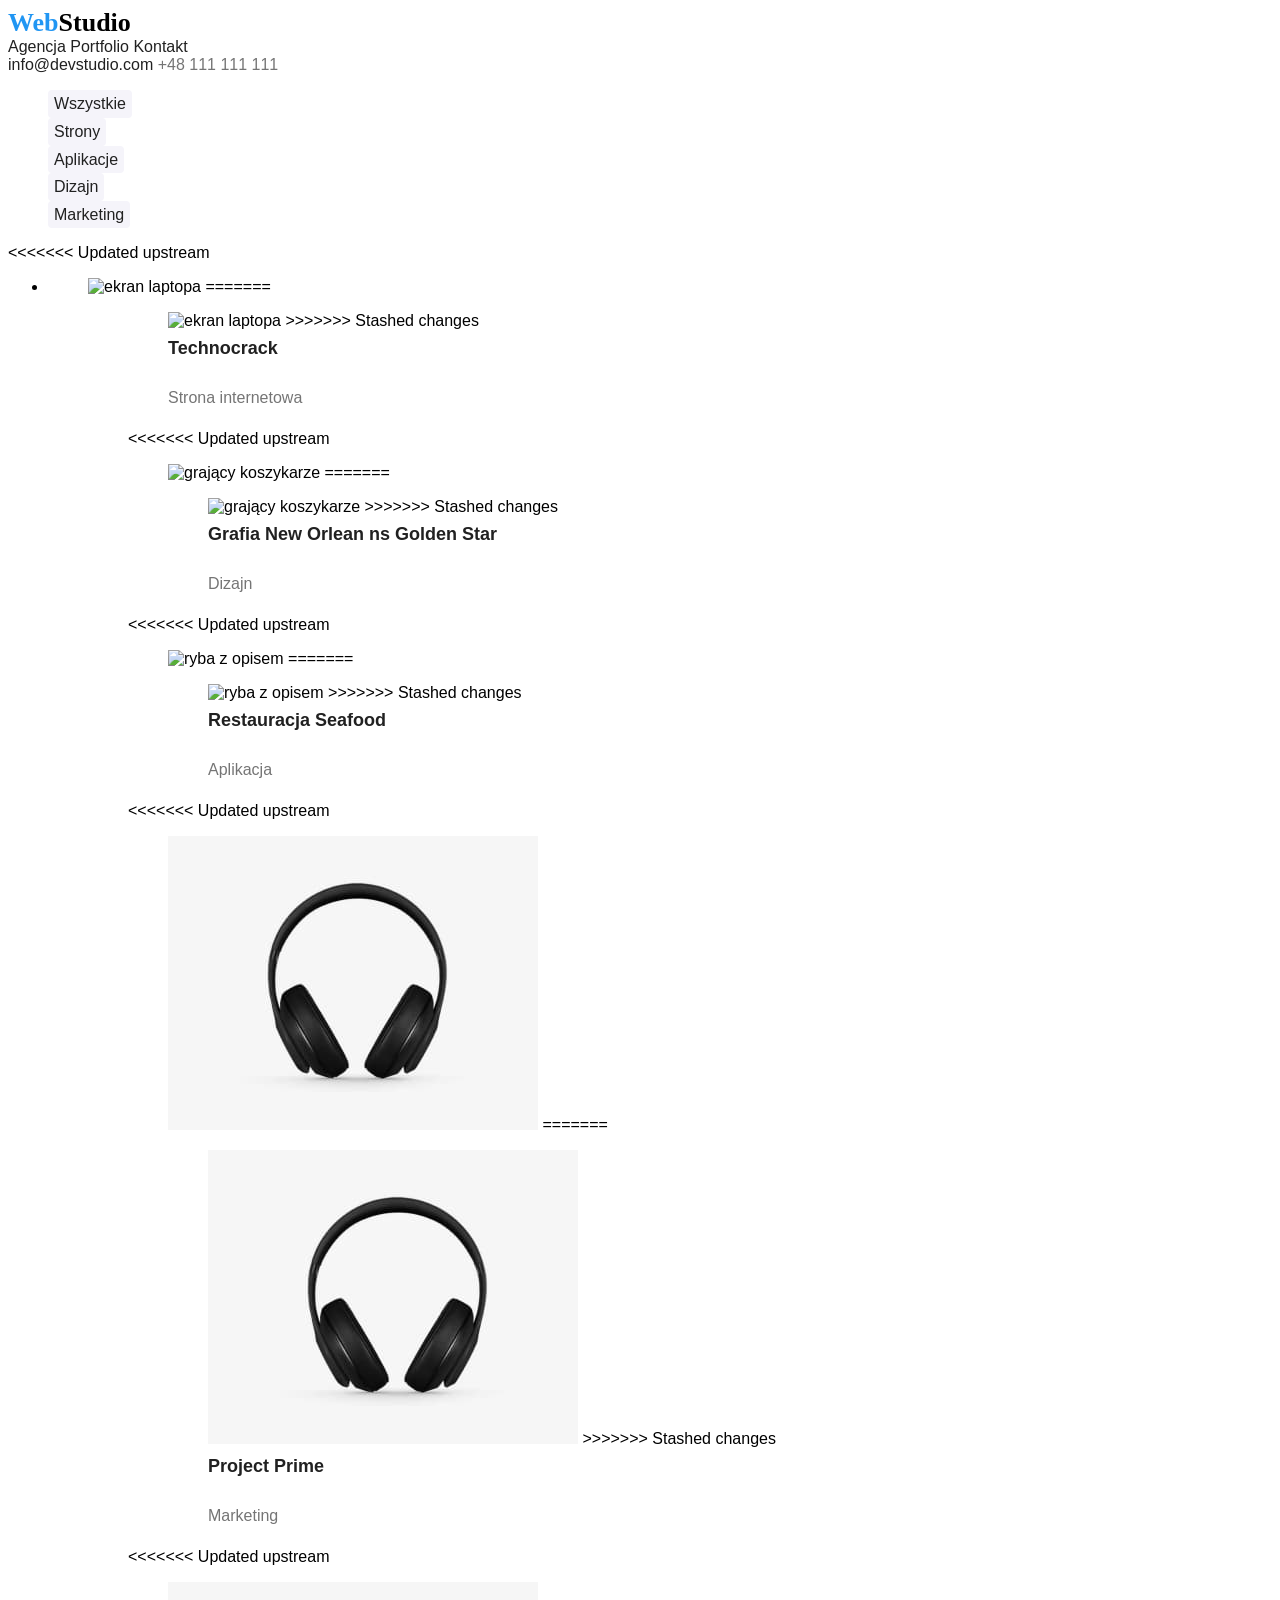
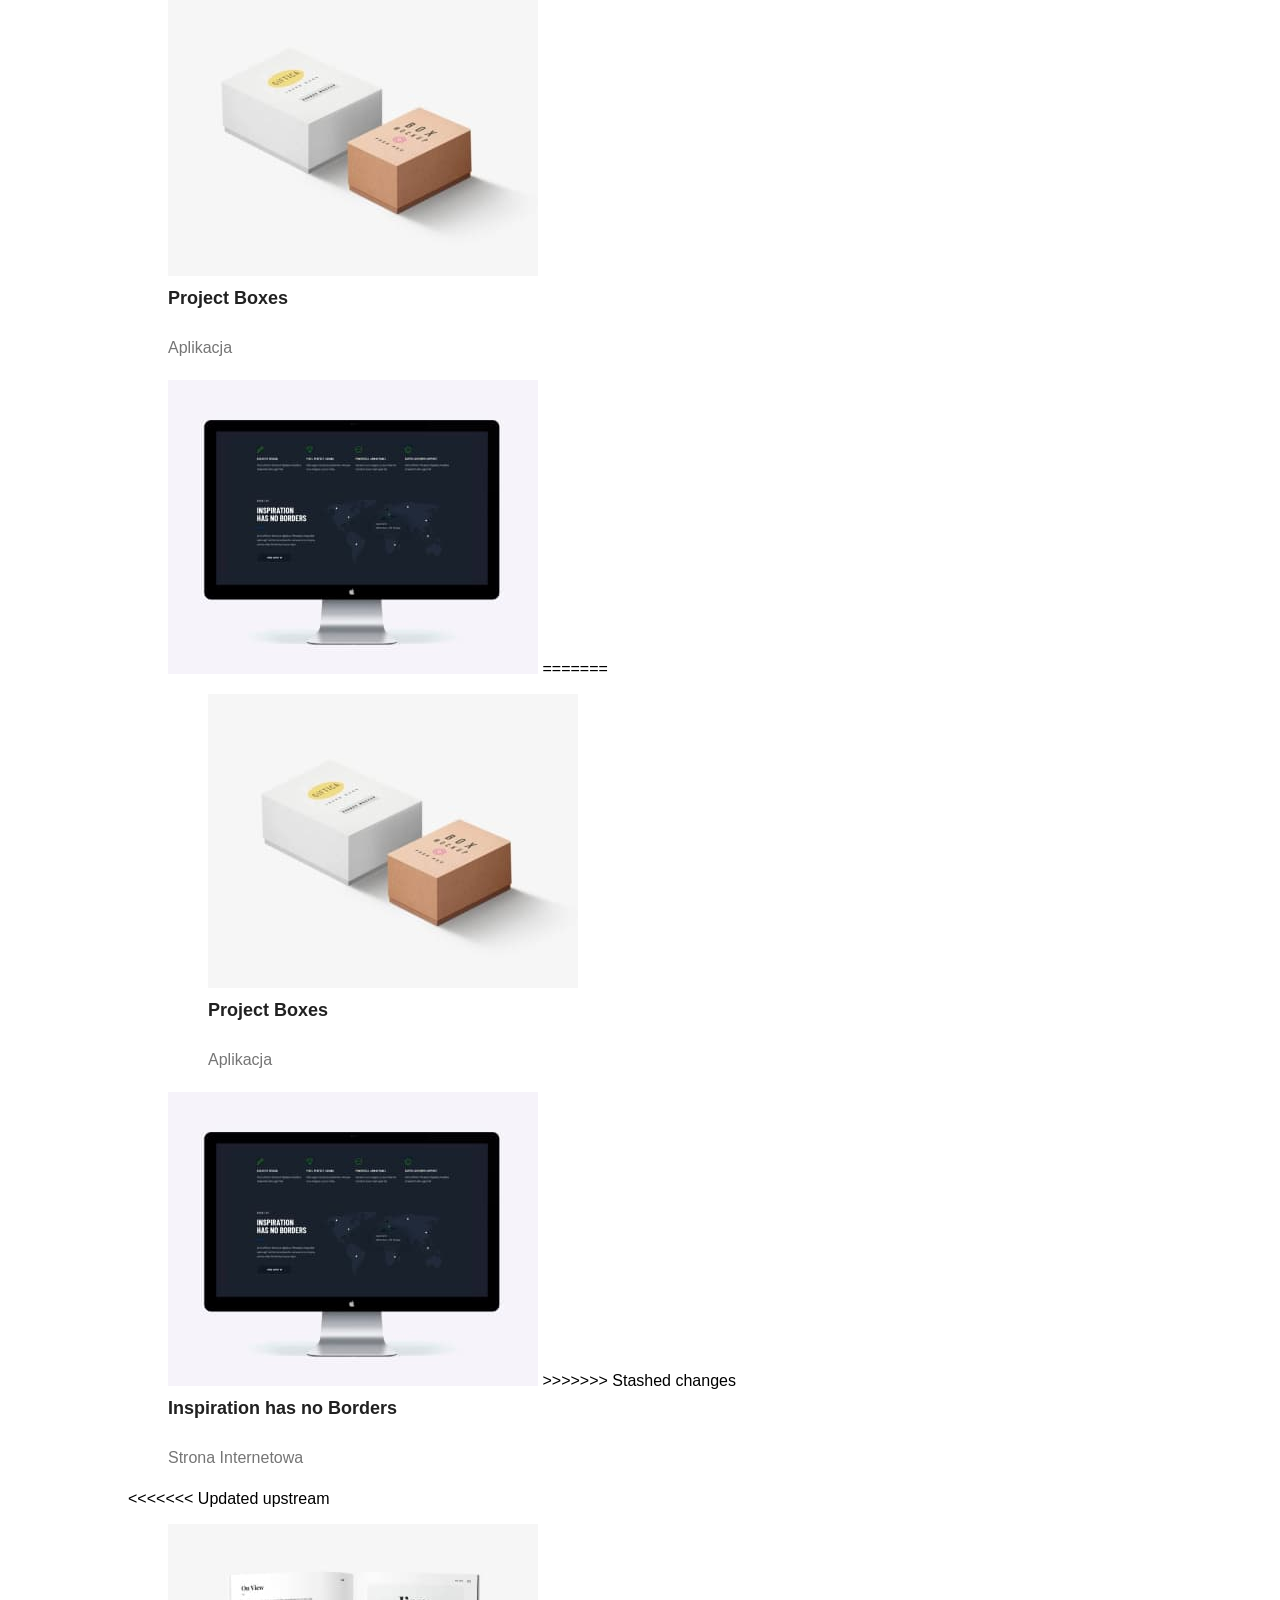
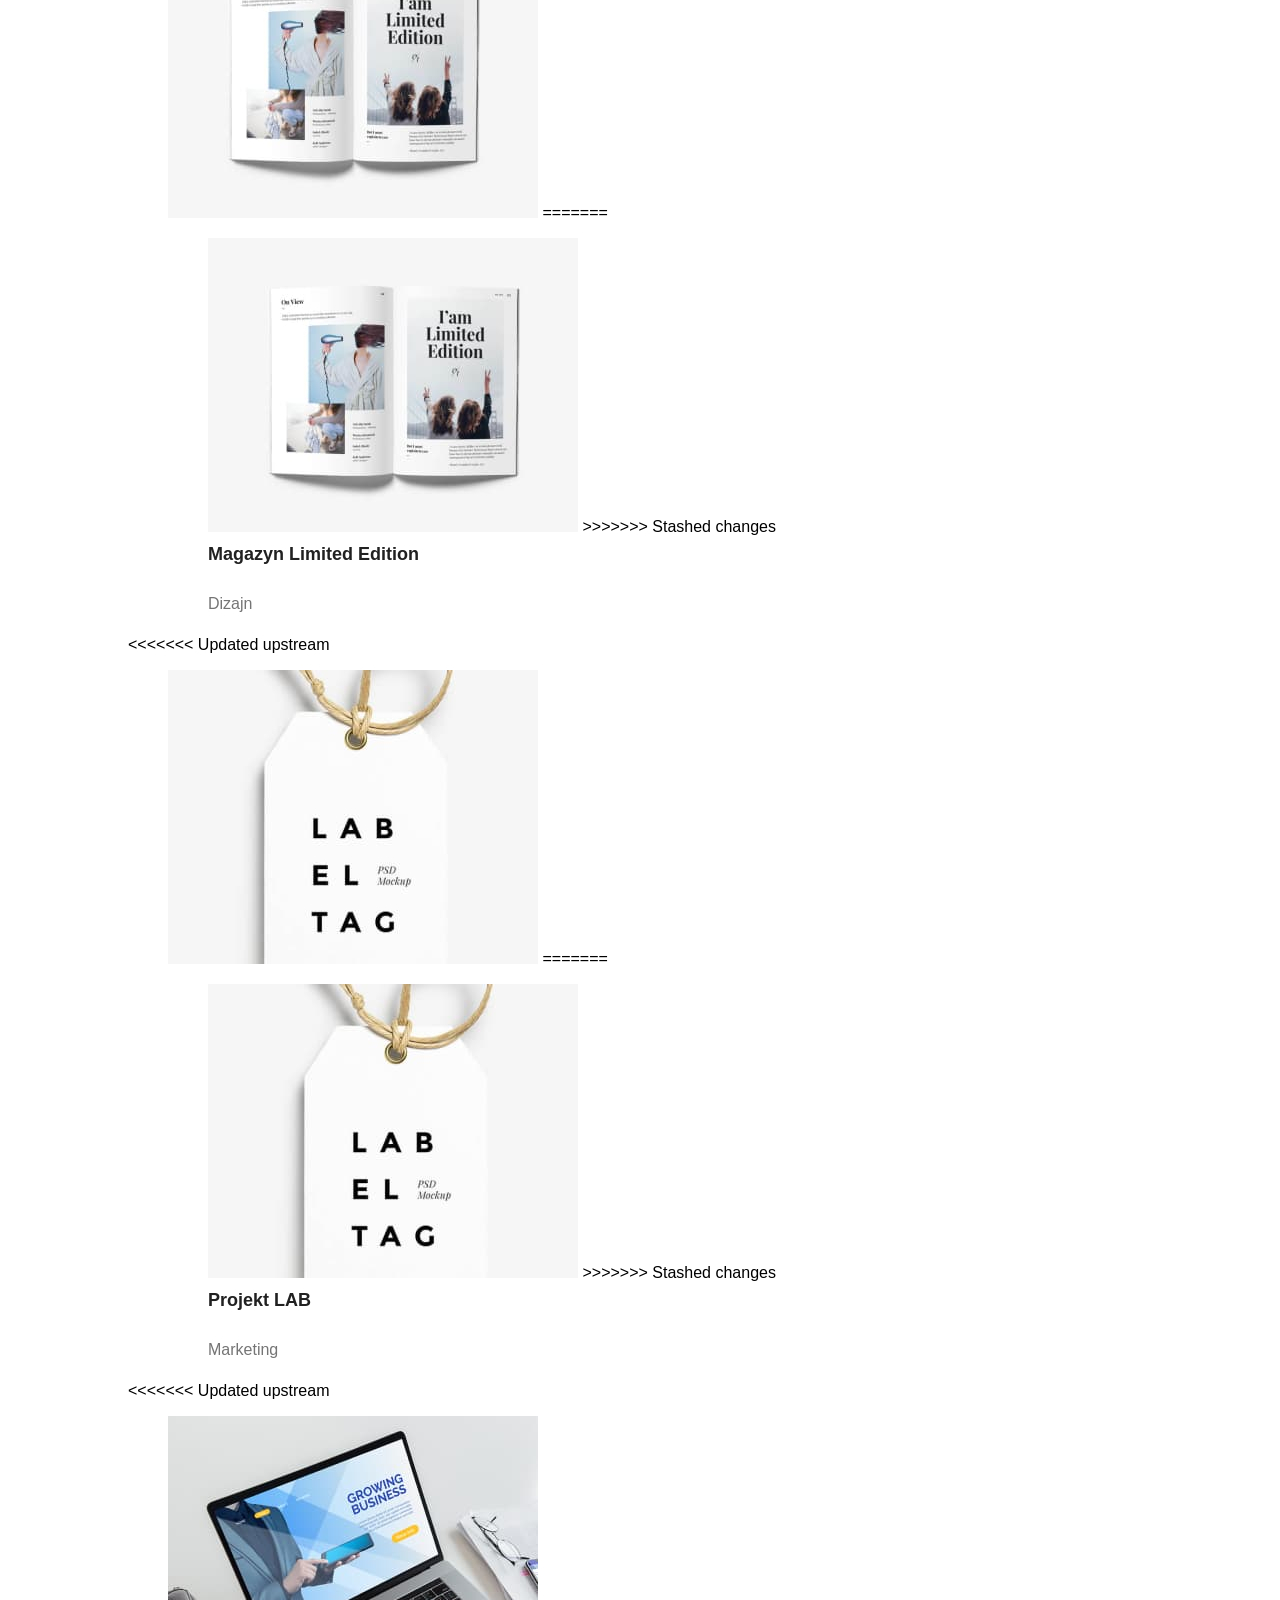
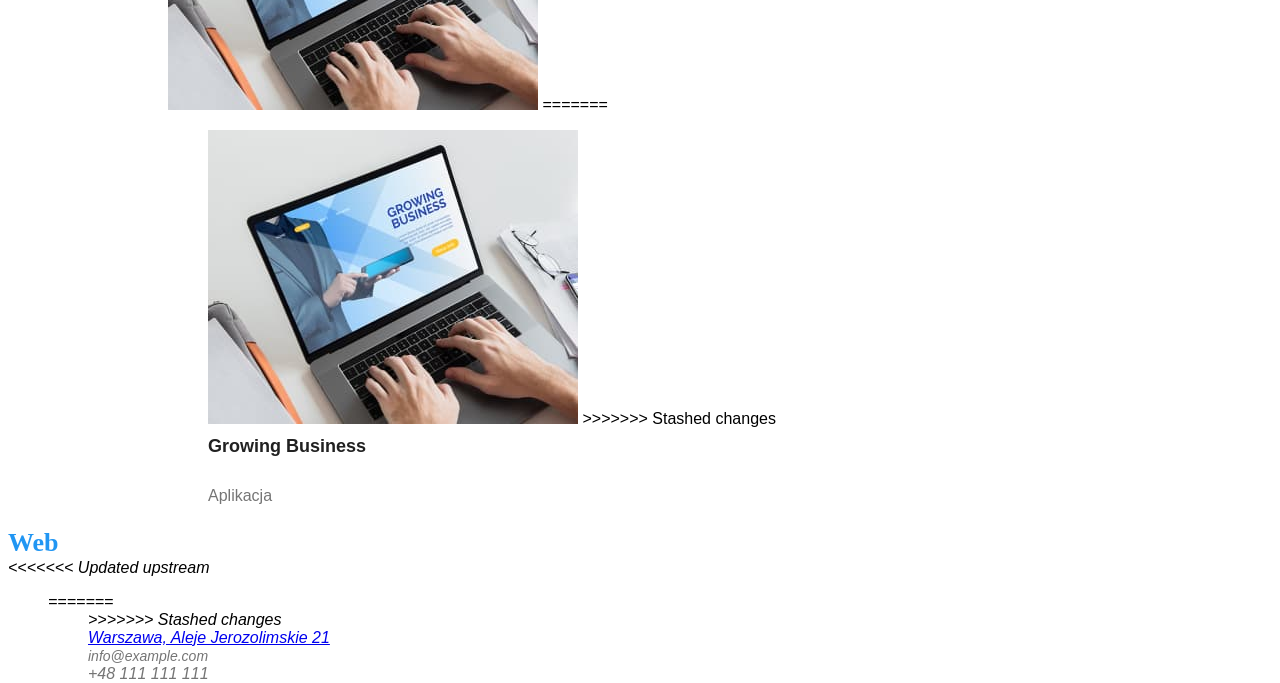
==== portfolio.html @ 8a5bfd84 "Initial commit" ====
<!DOCTYPE html>
<html lang="pl">

<head>
    <meta charset="utf-8">
    <meta http-equiv="X-UA-Compatible" content="IE=edge">
    <meta name="viewport" content="width=device-width, initial-scale=1.0">
    <title>Portfolio</title>
    <link rel="preconnect" href="https://fonts.googleapis.com">
    <link rel="preconnect" href="https://fonts.gstatic.com" crossorigin>
    <link
        href="https://fonts.googleapis.com/css2?family=Raleway:wght@700&family=Roboto:wght@400;500;700;900&display=swap">
    <link rel="stylesheet" href="CSS/styles.css">
</head>

<body>
    <header>
        <a class="web-studio" href="/index.html"><span class="web">Web</span><span class="studio">Studio</span></a>
        <nav>
            <a class="link" href="#">Agencja</a>
            <a class="link" href="./portfolio.html">Portfolio</a>
            <a class="link" href="#">Kontakt</a>
        </nav>
        <aside>
            <a class="link" href="mailto:info@devstudio.com">info@devstudio.com</a>
            <a class="contact-link1" href="tel:+48111111111">+48 111 111 111</a>
        </aside>
    </header>
    <section>
        <ul class="button-list">
            <li>
                <button class="button" type="button">Wszystkie</button>
            </li>
            <li>
                <button class="button" type="button">Strony</button>
            </li>
            <li>
                <button class="button" type="button">Aplikacje</button>
            </li>
            <li>
                <button class="button" type="button">Dizajn</button>
            </li>
            <li>
                <button class="button" type="button">Marketing</button>
            </li>
        </ul>
    </section>
    <section>
<<<<<<< Updated upstream
        <ul>
            <li>
                <figure class="Miroslaw-zelent-rzadzi">
                    <img src="./images/img4.jpg" alt="ekran laptopa" width="370" height="294">
=======
        <ul class="button-list">
            <li>
                <figure class="Miroslaw-zelent-rzadzi"><img src="./images/img4.jpg" alt="ekran laptopa" width="370"
                        height="294">
>>>>>>> Stashed changes
                    <figcaption class="head-text">Technocrack</figcaption>
                    <p class="line-text">Strona internetowa</p>
                </figure>
            </li>
            <li>
<<<<<<< Updated upstream
                <figure class="Miroslaw-zelent-rzadzi">
                    <img src="./images/img5.jpg" alt="grający koszykarze" width="370" height="294">
=======
                <figure class="Miroslaw-zelent-rzadzi"><img src="./images/img5.jpg" alt="grający koszykarze" width="370"
                        height="294">
>>>>>>> Stashed changes
                    <figcaption class="head-text">Grafia New Orlean ns Golden Star</figcaption>
                    <p class="line-text">Dizajn</p>
                </figure>
            </li>
            <li>
<<<<<<< Updated upstream
                <figure class="Miroslaw-zelent-rzadzi">
                    <img src="./images/img6.jpg" alt="ryba z opisem" width="370" height="294">
=======
                <figure class="Miroslaw-zelent-rzadzi"><img src="./images/img6.jpg" alt="ryba z opisem" width="370"
                        height="294">
>>>>>>> Stashed changes
                    <figcaption class="head-text">Restauracja Seafood</figcaption>
                    <p class="line-text">Aplikacja</p>
                </figure>
            </li>
            <li>
<<<<<<< Updated upstream
                <figure class="Miroslaw-zelent-rzadzi">
                    <img src="./images/img7.jpg" alt="czarne nauszne sluchawki" width=370 height=294>
=======
                <figure class="Miroslaw-zelent-rzadzi"><img src="./images/img7.jpg" alt="czarne nauszne sluchawki"
                        width=370 height=294>
>>>>>>> Stashed changes
                    <figcaption class="head-text">Project Prime</figcaption>
                    <p class="line-text">Marketing</p>
                </figure>
            </li>
            <li>
<<<<<<< Updated upstream
                <figure class="Miroslaw-zelent-rzadzi">
                    <img src="./images/img8.jpg" alt="dwa kartonowe pudelka" width=370 height=294>
                    <figcaption class="head-text">Project Boxes</figcapton>
                        <p class="line-text">Aplikacja</p>
                </figure>
            </li>
            <li>
                <figure class="Miroslaw-zelent-rzadzi">
                    <img src="./images/img9.jpg" alt="ekran komputera" width=370 height=294>
=======
                <figure class="Miroslaw-zelent-rzadzi"><img src="./images/img8.jpg" alt="dwa kartonowe pudelka"
                        width=370 height=294>
                    <figcaption class="head-text">Project Boxes</figcaption>
                    <p class="line-text">Aplikacja</p>
                </figure>
            </li>
            <li>
                <figure class="Miroslaw-zelent-rzadzi"><img src="./images/img9.jpg" alt="ekran komputera" width=370
                        height=294>
>>>>>>> Stashed changes
                    <figcaption class="head-text">Inspiration has no Borders</figcaption>
                    <p class="line-text">Strona Internetowa</p>
                </figure>
            </li>
            <li>
<<<<<<< Updated upstream
                <figure class="Miroslaw-zelent-rzadzi">
                    <img src="./images/img10.jpg" alt="owarte czasopismo" width=370 height=294>
=======
                <figure class="Miroslaw-zelent-rzadzi"><img src="./images/img10.jpg" alt="owarte czasopismo" width=370
                        height=294>
>>>>>>> Stashed changes
                    <figcaption class="head-text">Magazyn Limited Edition</figcaption>
                    <p class="line-text">Dizajn</p>
                </figure>
            </li>
            <li>
<<<<<<< Updated upstream
                <figure class="Miroslaw-zelent-rzadzi">
                    <img src="./images/img11.jpg" alt="metka odziezowa z napisem" width=370 height=294>
=======
                <figure class="Miroslaw-zelent-rzadzi"><img src="./images/img11.jpg" alt="metka odziezowa z napisem"
                        width=370 height=294>
>>>>>>> Stashed changes
                    <figcaption class="head-text">Projekt LAB</figcaption>
                    <p class="line-text">Marketing</p>
                </figure>
            </li>
            <li>
<<<<<<< Updated upstream
                <figure class="Miroslaw-zelent-rzadzi">
                    <img src="./images/img12.jpg" alt="wlaczony-laptop" width=370 height=294>
=======
                <figure class="Miroslaw-zelent-rzadzi"><img src="./images/img12.jpg" alt="wlaczony-laptop" width=370
                        height=294>
>>>>>>> Stashed changes
                    <figcaption class="head-text">Growing Business</figcaption>
                    <p class="line-text">Aplikacja</p>
                </figure>
            </li>
        </ul>
    </section>
    <footer class="color-footer">
        <a class="web-studio" href="/index.html"><span class="Web">Web</span><span
                class="studio-footer">Studio</span></a>
        <address>
<<<<<<< Updated upstream
            <ul>
=======
            <ul class="button-list">
>>>>>>> Stashed changes
                <li>
                    <a class="adress-footer" href="https://goo.gl/maps/VbSn34Kh2Uzp6g4f7" target="_blank"
                        rel="noopener nofollow noreferrer">Warszawa, Aleje Jerozolimskie 21</a>
                </li>
                <li><a class="contact" href="mailto:info@example.com">info@example.com</a></li>
                <li><a class="contact-phone" href="tel:+48111111111">+48 111 111 111</a></li>
            </ul>
        </address>
    </footer>
</body>

</html>
---- CSS/styles.css ----
body {
	font-family: "Roboto", sans-serif;
	background: #fff;

	width: 1600px;
	height: 2349px;
}

:root {
	--brand-color: #2196f3;
}

.web-studio {
	font-family: "Raleway";
	font-weight: 700;
	font-size: 26px;
	line-height: 1.17;
	color: var(--brand-color);
	text-decoration: none;
}

.web {
	color: var(--brand-color);
}

.studio {
	color: #000000;
}

.link {
	color: #212121;
	text-decoration: none;
}

.link:hover,
.link:focus {
	color: var(--brand-color);
}

.contact-link1 {
	color: #757575;
	text-decoration: none;
}

.contact-link1:hover,
.contact-link1:focus {
	color: var(--brand-color);
}

.headline {
	font-weight: 900;
	font-size: 44px;
	line-height: 1.36;
	letter-spacing: 0.06em;
	color: #ffffff;
}

.service-button {
	font-weight: 700;
	font-size: 16px;
	line-height: 1.88;
	background: var(--brand-color);
	box-shadow: 0px 4px 4px rgba(0, 0, 0, 0.15);
	cursor: pointer;
<<<<<<< Updated upstream
	color: #fff;
=======
	color: #ffffff;
>>>>>>> Stashed changes
}

.lorem {
	font-weight: 700;
	font-size: 14px;
	line-height: 1.14;
	color: #212121;
}

.lorem-text {
	font-weight: 400px;
	font-size: 14px;
	line-height: 1.71;
	color: #757575;
}

.about-us {
	font-weight: 700;
	font-size: 36px;
	line-height: 1.19;
	color: #212121;
}

.our-team {
	font-weight: 700;
	font-size: 36px;
	line-height: 1.19;
	color: #212121;
}

.employee {
	font-weight: 500;
	font-size: 16px;
	line-height: 1.19;
	color: #212121;
}

.function {
	font-weight: 400;
	font-size: 16px;
	line-height: 1.19;
	color: #757575;
}

.contact {
	font-weight: 400;
	font-size: 14px;
	color: #757575;
	text-decoration: none;
}

.contact:hover,
.contact:focus {
	color: var(--brand-color);
}

.contact-phone {
	color: #757575;
	text-decoration: none;
<<<<<<< Updated upstream
}

.contact-phone:hover,
.contact-phone:focus {
	color: var(--brand-color);
=======
>>>>>>> Stashed changes
}

.contact-phone:hover,
.contact-phone:focus {
	color: var(--brand-color);
}
.button {
	font-weight: 500;
	font-size: 16px;
	line-height: 1.6;
	cursor: pointer;
	color: #212121;
<<<<<<< Updated upstream
	background-color: #f5f4fa;
	border-radius: 4px;
	border: none;
=======
	border: none;
	border-radius: 4px;
	background-color: #f5f4fa;
}

.button-list {
	list-style: none;
>>>>>>> Stashed changes
}

.button:hover,
.button:focus {
	background-color: var(--brand-color);
<<<<<<< Updated upstream
	color: #ffffff;
=======
	color: #fff;
>>>>>>> Stashed changes
	box-shadow: 0px 3px 1px rgba(0, 0, 0, 0.1), 0px 1px 2px rgba(0, 0, 0, 0.08),
		0px 2px 2px rgba(0, 0, 0, 0.12);
}

.head-text {
	font-weight: 700;
	font-size: 18px;
	line-height: 2;
	color: #212121;
}

.line-text {
	font-weight: 400;
	font-size: 16px;
	line-height: 2;
	color: #757575;
}

.studio-footer {
	color: #ffffff;
}

<<<<<<< Updated upstream
.adress-footer {
	font-size: 14px;
	line-height: 1, 71;
	letter-spacing: 0.03em;
	color: #ffffff;
	text-decoration: none;
}

.color-section {
	background-color: #2f303a;
}

.color-footer {
=======
.color-footer {
	background-color: #2f303a;
}

.color-section {
>>>>>>> Stashed changes
	background-color: #2f303a;
}

.color-team {
	background-color: #f5f4fa;
}

.employee-photo {
<<<<<<< Updated upstream
=======
	width: 270px;
	height: 368px;
>>>>>>> Stashed changes
	background-color: #ffffff;
	box-shadow: 0px 1px 3px rgba(0, 0, 0, 0.12), 0px 1px 1px rgba(0, 0, 0, 0.14),
		0px 2px 1px rgba(0, 0, 0, 0.2);
	border-radius: 0px 0px 4px 4px;
<<<<<<< Updated upstream
	width: 270px;
	height: 368px;
}

.Miroslaw-zelent-rzadzi {
	width: 370px;
	height: 404px;
	background: #ffffff;
	border: 1px solid #eeeeee;
=======
}

.adress-footer {
	font-size: 14px;
	line-height: 1.71;
	letter-spacing: 0.03em;
	color: #ffffff;
	text-decoration: none;
}

.Miroslaw-zelent-rzadzi {
	background-color: #fff;
	width: 370px;
	height: 404px;
	border: 1px solid #eee;
>>>>>>> Stashed changes
}
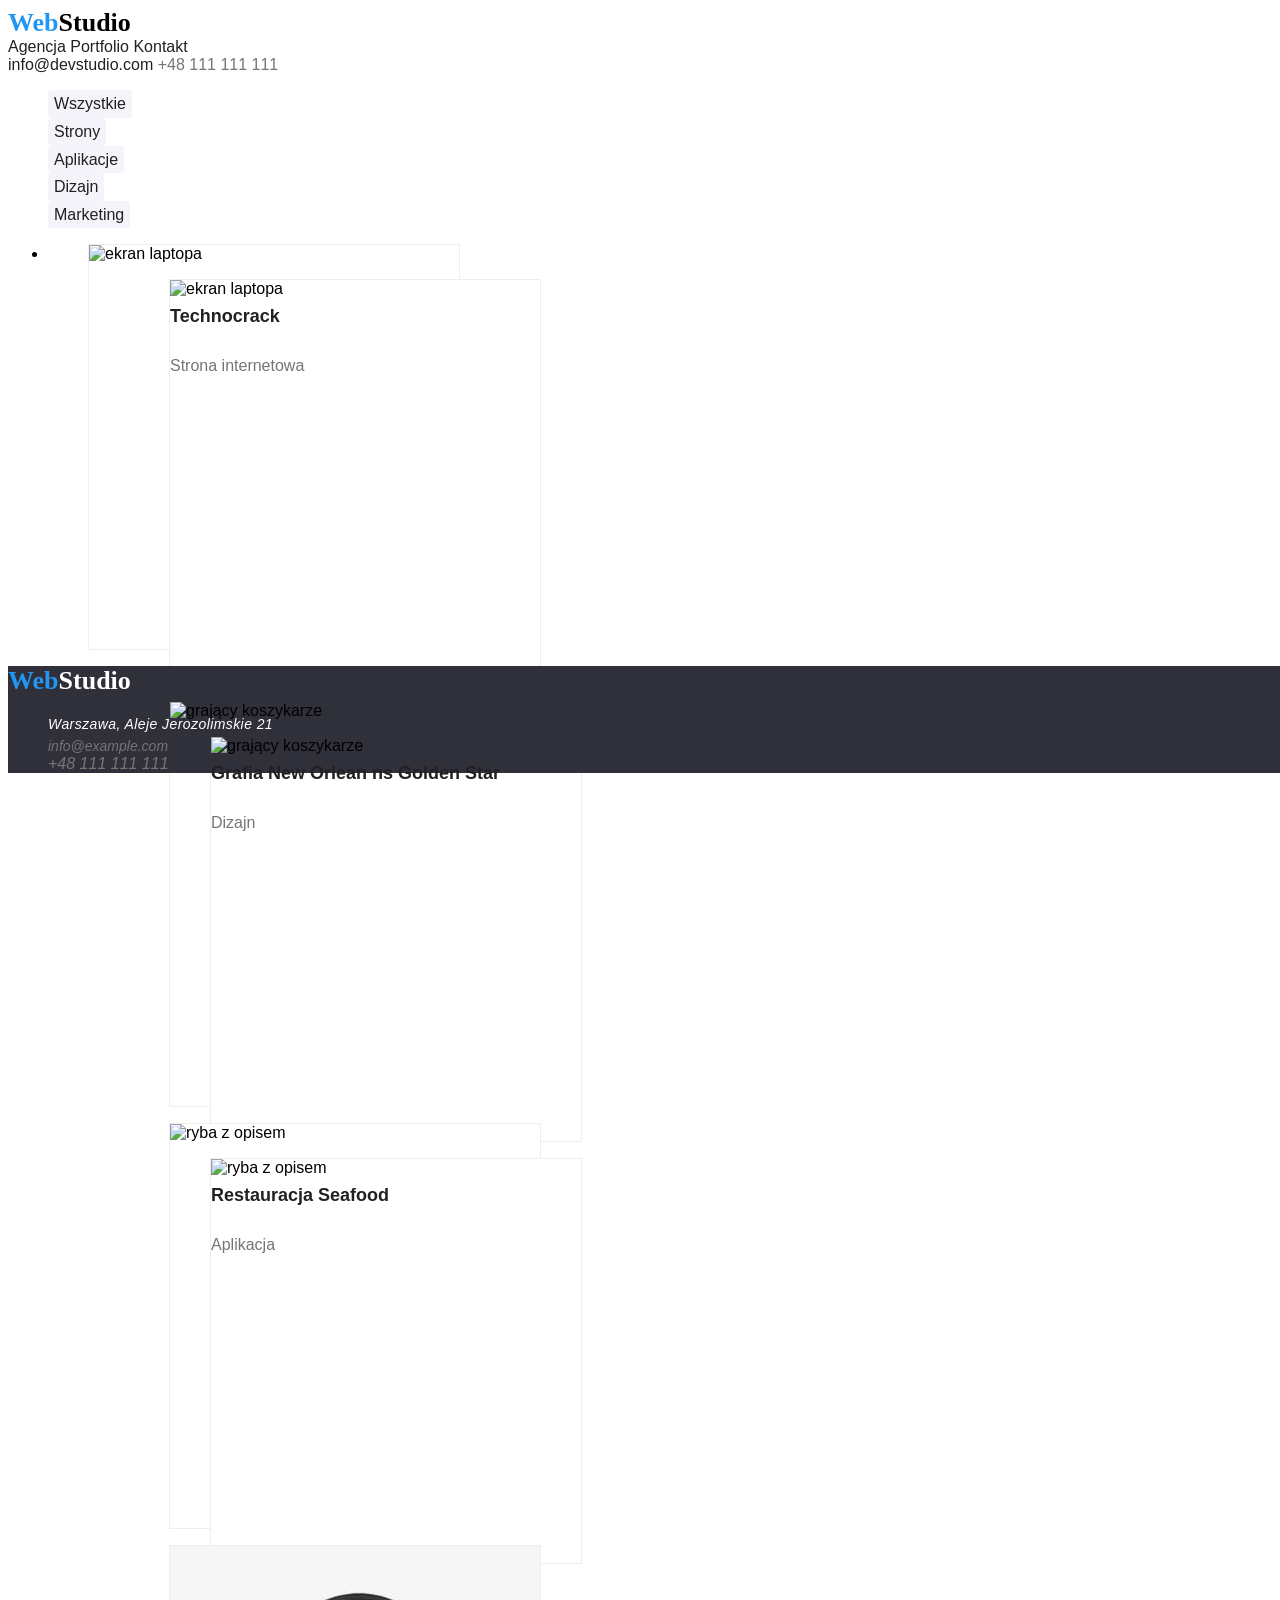
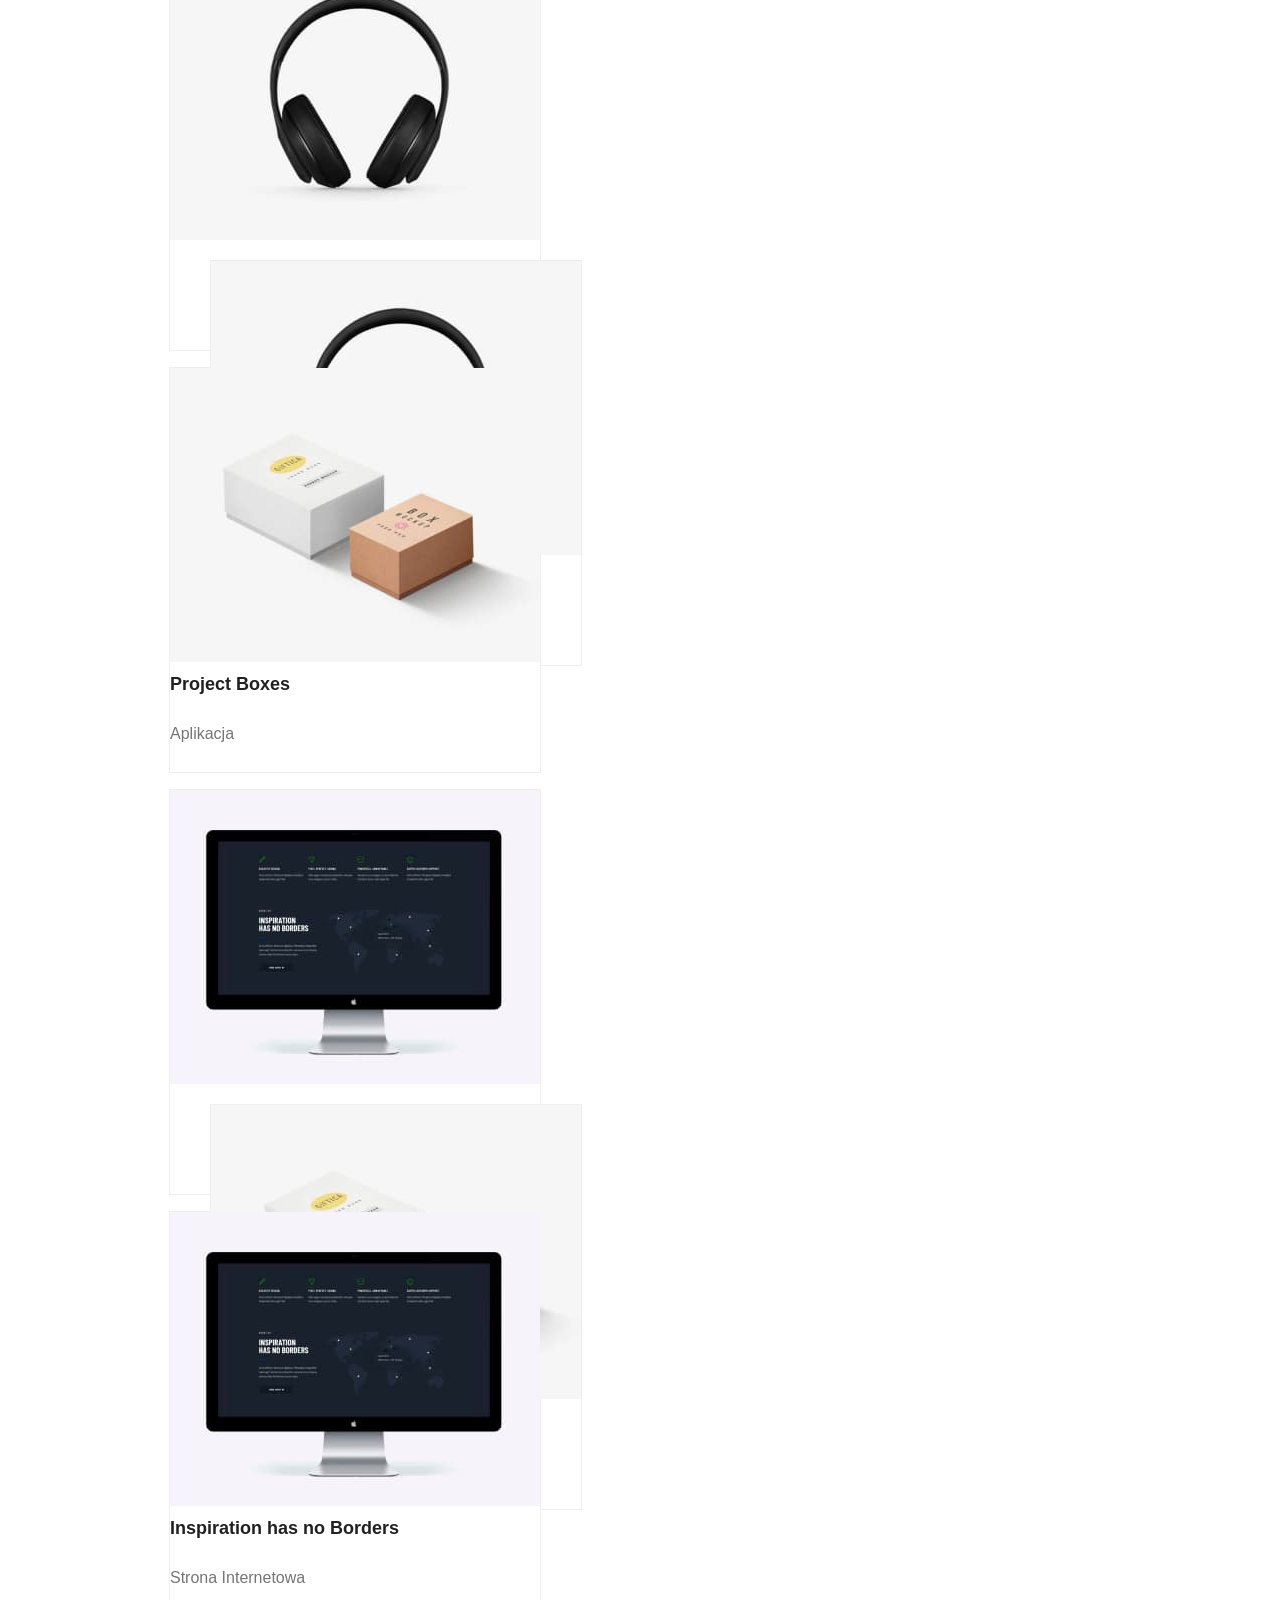
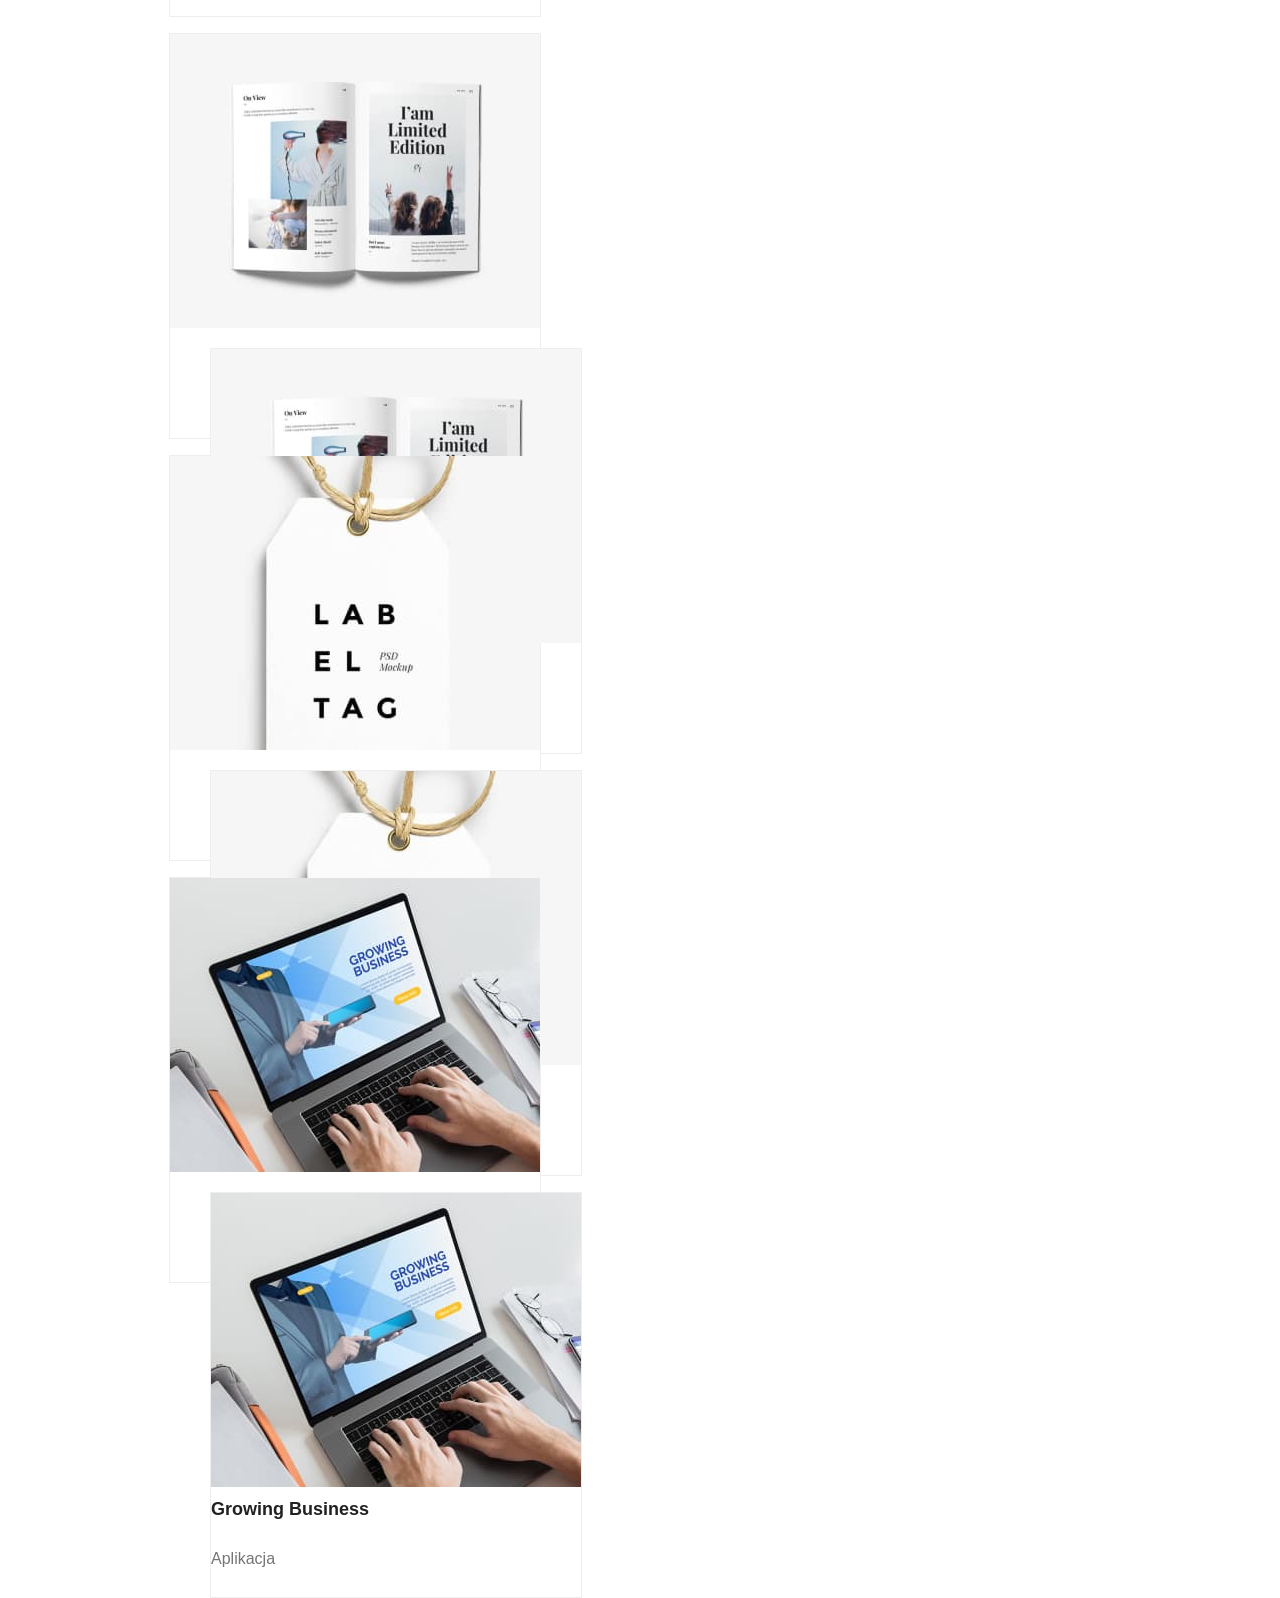
==== commit 58469dde: "pushit uwu" ====
--- a/portfolio.html
+++ b/portfolio.html
@@ -46,130 +46,102 @@
         </ul>
     </section>
     <section>
-<<<<<<< Updated upstream
         <ul>
             <li>
                 <figure class="Miroslaw-zelent-rzadzi">
                     <img src="./images/img4.jpg" alt="ekran laptopa" width="370" height="294">
-=======
-        <ul class="button-list">
-            <li>
-                <figure class="Miroslaw-zelent-rzadzi"><img src="./images/img4.jpg" alt="ekran laptopa" width="370"
-                        height="294">
->>>>>>> Stashed changes
-                    <figcaption class="head-text">Technocrack</figcaption>
-                    <p class="line-text">Strona internetowa</p>
-                </figure>
-            </li>
-            <li>
-<<<<<<< Updated upstream
-                <figure class="Miroslaw-zelent-rzadzi">
-                    <img src="./images/img5.jpg" alt="grający koszykarze" width="370" height="294">
-=======
-                <figure class="Miroslaw-zelent-rzadzi"><img src="./images/img5.jpg" alt="grający koszykarze" width="370"
-                        height="294">
->>>>>>> Stashed changes
-                    <figcaption class="head-text">Grafia New Orlean ns Golden Star</figcaption>
-                    <p class="line-text">Dizajn</p>
-                </figure>
-            </li>
-            <li>
-<<<<<<< Updated upstream
-                <figure class="Miroslaw-zelent-rzadzi">
-                    <img src="./images/img6.jpg" alt="ryba z opisem" width="370" height="294">
-=======
-                <figure class="Miroslaw-zelent-rzadzi"><img src="./images/img6.jpg" alt="ryba z opisem" width="370"
-                        height="294">
->>>>>>> Stashed changes
-                    <figcaption class="head-text">Restauracja Seafood</figcaption>
-                    <p class="line-text">Aplikacja</p>
-                </figure>
-            </li>
-            <li>
-<<<<<<< Updated upstream
-                <figure class="Miroslaw-zelent-rzadzi">
-                    <img src="./images/img7.jpg" alt="czarne nauszne sluchawki" width=370 height=294>
-=======
-                <figure class="Miroslaw-zelent-rzadzi"><img src="./images/img7.jpg" alt="czarne nauszne sluchawki"
-                        width=370 height=294>
->>>>>>> Stashed changes
-                    <figcaption class="head-text">Project Prime</figcaption>
-                    <p class="line-text">Marketing</p>
-                </figure>
-            </li>
-            <li>
-<<<<<<< Updated upstream
-                <figure class="Miroslaw-zelent-rzadzi">
-                    <img src="./images/img8.jpg" alt="dwa kartonowe pudelka" width=370 height=294>
-                    <figcaption class="head-text">Project Boxes</figcapton>
-                        <p class="line-text">Aplikacja</p>
-                </figure>
-            </li>
-            <li>
-                <figure class="Miroslaw-zelent-rzadzi">
-                    <img src="./images/img9.jpg" alt="ekran komputera" width=370 height=294>
-=======
-                <figure class="Miroslaw-zelent-rzadzi"><img src="./images/img8.jpg" alt="dwa kartonowe pudelka"
-                        width=370 height=294>
-                    <figcaption class="head-text">Project Boxes</figcaption>
-                    <p class="line-text">Aplikacja</p>
-                </figure>
-            </li>
-            <li>
-                <figure class="Miroslaw-zelent-rzadzi"><img src="./images/img9.jpg" alt="ekran komputera" width=370
-                        height=294>
->>>>>>> Stashed changes
-                    <figcaption class="head-text">Inspiration has no Borders</figcaption>
-                    <p class="line-text">Strona Internetowa</p>
-                </figure>
-            </li>
-            <li>
-<<<<<<< Updated upstream
-                <figure class="Miroslaw-zelent-rzadzi">
-                    <img src="./images/img10.jpg" alt="owarte czasopismo" width=370 height=294>
-=======
-                <figure class="Miroslaw-zelent-rzadzi"><img src="./images/img10.jpg" alt="owarte czasopismo" width=370
-                        height=294>
->>>>>>> Stashed changes
-                    <figcaption class="head-text">Magazyn Limited Edition</figcaption>
-                    <p class="line-text">Dizajn</p>
-                </figure>
-            </li>
-            <li>
-<<<<<<< Updated upstream
-                <figure class="Miroslaw-zelent-rzadzi">
-                    <img src="./images/img11.jpg" alt="metka odziezowa z napisem" width=370 height=294>
-=======
-                <figure class="Miroslaw-zelent-rzadzi"><img src="./images/img11.jpg" alt="metka odziezowa z napisem"
-                        width=370 height=294>
->>>>>>> Stashed changes
-                    <figcaption class="head-text">Projekt LAB</figcaption>
-                    <p class="line-text">Marketing</p>
-                </figure>
-            </li>
-            <li>
-<<<<<<< Updated upstream
-                <figure class="Miroslaw-zelent-rzadzi">
-                    <img src="./images/img12.jpg" alt="wlaczony-laptop" width=370 height=294>
-=======
-                <figure class="Miroslaw-zelent-rzadzi"><img src="./images/img12.jpg" alt="wlaczony-laptop" width=370
-                        height=294>
->>>>>>> Stashed changes
-                    <figcaption class="head-text">Growing Business</figcaption>
-                    <p class="line-text">Aplikacja</p>
-                </figure>
-            </li>
-        </ul>
+                    <ul class="button-list">
+                        <li>
+                            <figure class="Miroslaw-zelent-rzadzi"><img src="./images/img4.jpg" alt="ekran laptopa"
+                                    width="370" height="294">
+                                <figcaption class="head-text">Technocrack</figcaption>
+                                <p class="line-text">Strona internetowa</p>
+                            </figure>
+                        </li>
+                        <li>
+                            <figure class="Miroslaw-zelent-rzadzi">
+                                <img src="./images/img5.jpg" alt="grający koszykarze" width="370" height="294">
+                                <figure class="Miroslaw-zelent-rzadzi"><img src="./images/img5.jpg"
+                                        alt="grający koszykarze" width="370" height="294">
+                                    <figcaption class="head-text">Grafia New Orlean ns Golden Star</figcaption>
+                                    <p class="line-text">Dizajn</p>
+                                </figure>
+                        </li>
+                        <li>
+                            <figure class="Miroslaw-zelent-rzadzi">
+                                <img src="./images/img6.jpg" alt="ryba z opisem" width="370" height="294">
+                                <figure class="Miroslaw-zelent-rzadzi"><img src="./images/img6.jpg" alt="ryba z opisem"
+                                        width="370" height="294">
+                                    <figcaption class="head-text">Restauracja Seafood</figcaption>
+                                    <p class="line-text">Aplikacja</p>
+                                </figure>
+                        </li>
+                        <li>
+                            <figure class="Miroslaw-zelent-rzadzi">
+                                <img src="./images/img7.jpg" alt="czarne nauszne sluchawki" width=370 height=294>
+                                <figure class="Miroslaw-zelent-rzadzi"><img src="./images/img7.jpg"
+                                        alt="czarne nauszne sluchawki" width=370 height=294>
+                                    <figcaption class="head-text">Project Prime</figcaption>
+                                    <p class="line-text">Marketing</p>
+                                </figure>
+                        </li>
+                        <li>
+                            <figure class="Miroslaw-zelent-rzadzi">
+                                <img src="./images/img8.jpg" alt="dwa kartonowe pudelka" width=370 height=294>
+                                <figcaption class="head-text">Project Boxes</figcapton>
+                                    <p class="line-text">Aplikacja</p>
+                            </figure>
+                        </li>
+                        <li>
+                            <figure class="Miroslaw-zelent-rzadzi">
+                                <img src="./images/img9.jpg" alt="ekran komputera" width=370 height=294>
+                                <figure class="Miroslaw-zelent-rzadzi"><img src="./images/img8.jpg"
+                                        alt="dwa kartonowe pudelka" width=370 height=294>
+                                    <figcaption class="head-text">Project Boxes</figcaption>
+                                    <p class="line-text">Aplikacja</p>
+                                </figure>
+                        </li>
+                        <li>
+                            <figure class="Miroslaw-zelent-rzadzi"><img src="./images/img9.jpg" alt="ekran komputera"
+                                    width=370 height=294>
+                                <figcaption class="head-text">Inspiration has no Borders</figcaption>
+                                <p class="line-text">Strona Internetowa</p>
+                            </figure>
+                        </li>
+                        <li>
+                            <figure class="Miroslaw-zelent-rzadzi">
+                                <img src="./images/img10.jpg" alt="owarte czasopismo" width=370 height=294>
+                                <figure class="Miroslaw-zelent-rzadzi"><img src="./images/img10.jpg"
+                                        alt="owarte czasopismo" width=370 height=294>
+                                    <figcaption class="head-text">Magazyn Limited Edition</figcaption>
+                                    <p class="line-text">Dizajn</p>
+                                </figure>
+                        </li>
+                        <li>
+                            <figure class="Miroslaw-zelent-rzadzi">
+                                <img src="./images/img11.jpg" alt="metka odziezowa z napisem" width=370 height=294>
+                                <figure class="Miroslaw-zelent-rzadzi"><img src="./images/img11.jpg"
+                                        alt="metka odziezowa z napisem" width=370 height=294>
+                                    <figcaption class="head-text">Projekt LAB</figcaption>
+                                    <p class="line-text">Marketing</p>
+                                </figure>
+                        </li>
+                        <li>
+                            <figure class="Miroslaw-zelent-rzadzi">
+                                <img src="./images/img12.jpg" alt="wlaczony-laptop" width=370 height=294>
+                                <figure class="Miroslaw-zelent-rzadzi"><img src="./images/img12.jpg"
+                                        alt="wlaczony-laptop" width=370 height=294>
+                                    <figcaption class="head-text">Growing Business</figcaption>
+                                    <p class="line-text">Aplikacja</p>
+                                </figure>
+                        </li>
+                    </ul>
     </section>
     <footer class="color-footer">
         <a class="web-studio" href="/index.html"><span class="Web">Web</span><span
                 class="studio-footer">Studio</span></a>
         <address>
-<<<<<<< Updated upstream
-            <ul>
-=======
             <ul class="button-list">
->>>>>>> Stashed changes
                 <li>
                     <a class="adress-footer" href="https://goo.gl/maps/VbSn34Kh2Uzp6g4f7" target="_blank"
                         rel="noopener nofollow noreferrer">Warszawa, Aleje Jerozolimskie 21</a>
--- a/CSS/styles.css
+++ b/CSS/styles.css
@@ -62,11 +62,7 @@
 	background: var(--brand-color);
 	box-shadow: 0px 4px 4px rgba(0, 0, 0, 0.15);
 	cursor: pointer;
-<<<<<<< Updated upstream
-	color: #fff;
-=======
-	color: #ffffff;
->>>>>>> Stashed changes
+	color: #ffffff;
 }
 
 .lorem {
@@ -126,14 +122,11 @@
 .contact-phone {
 	color: #757575;
 	text-decoration: none;
-<<<<<<< Updated upstream
 }
 
 .contact-phone:hover,
 .contact-phone:focus {
 	color: var(--brand-color);
-=======
->>>>>>> Stashed changes
 }
 
 .contact-phone:hover,
@@ -146,11 +139,6 @@
 	line-height: 1.6;
 	cursor: pointer;
 	color: #212121;
-<<<<<<< Updated upstream
-	background-color: #f5f4fa;
-	border-radius: 4px;
-	border: none;
-=======
 	border: none;
 	border-radius: 4px;
 	background-color: #f5f4fa;
@@ -158,17 +146,12 @@
 
 .button-list {
 	list-style: none;
->>>>>>> Stashed changes
 }
 
 .button:hover,
 .button:focus {
 	background-color: var(--brand-color);
-<<<<<<< Updated upstream
-	color: #ffffff;
-=======
 	color: #fff;
->>>>>>> Stashed changes
 	box-shadow: 0px 3px 1px rgba(0, 0, 0, 0.1), 0px 1px 2px rgba(0, 0, 0, 0.08),
 		0px 2px 2px rgba(0, 0, 0, 0.12);
 }
@@ -191,7 +174,6 @@
 	color: #ffffff;
 }
 
-<<<<<<< Updated upstream
 .adress-footer {
 	font-size: 14px;
 	line-height: 1, 71;
@@ -205,13 +187,6 @@
 }
 
 .color-footer {
-=======
-.color-footer {
-	background-color: #2f303a;
-}
-
-.color-section {
->>>>>>> Stashed changes
 	background-color: #2f303a;
 }
 
@@ -220,26 +195,12 @@
 }
 
 .employee-photo {
-<<<<<<< Updated upstream
-=======
 	width: 270px;
 	height: 368px;
->>>>>>> Stashed changes
 	background-color: #ffffff;
 	box-shadow: 0px 1px 3px rgba(0, 0, 0, 0.12), 0px 1px 1px rgba(0, 0, 0, 0.14),
 		0px 2px 1px rgba(0, 0, 0, 0.2);
 	border-radius: 0px 0px 4px 4px;
-<<<<<<< Updated upstream
-	width: 270px;
-	height: 368px;
-}
-
-.Miroslaw-zelent-rzadzi {
-	width: 370px;
-	height: 404px;
-	background: #ffffff;
-	border: 1px solid #eeeeee;
-=======
 }
 
 .adress-footer {
@@ -255,5 +216,4 @@
 	width: 370px;
 	height: 404px;
 	border: 1px solid #eee;
->>>>>>> Stashed changes
-}
+}
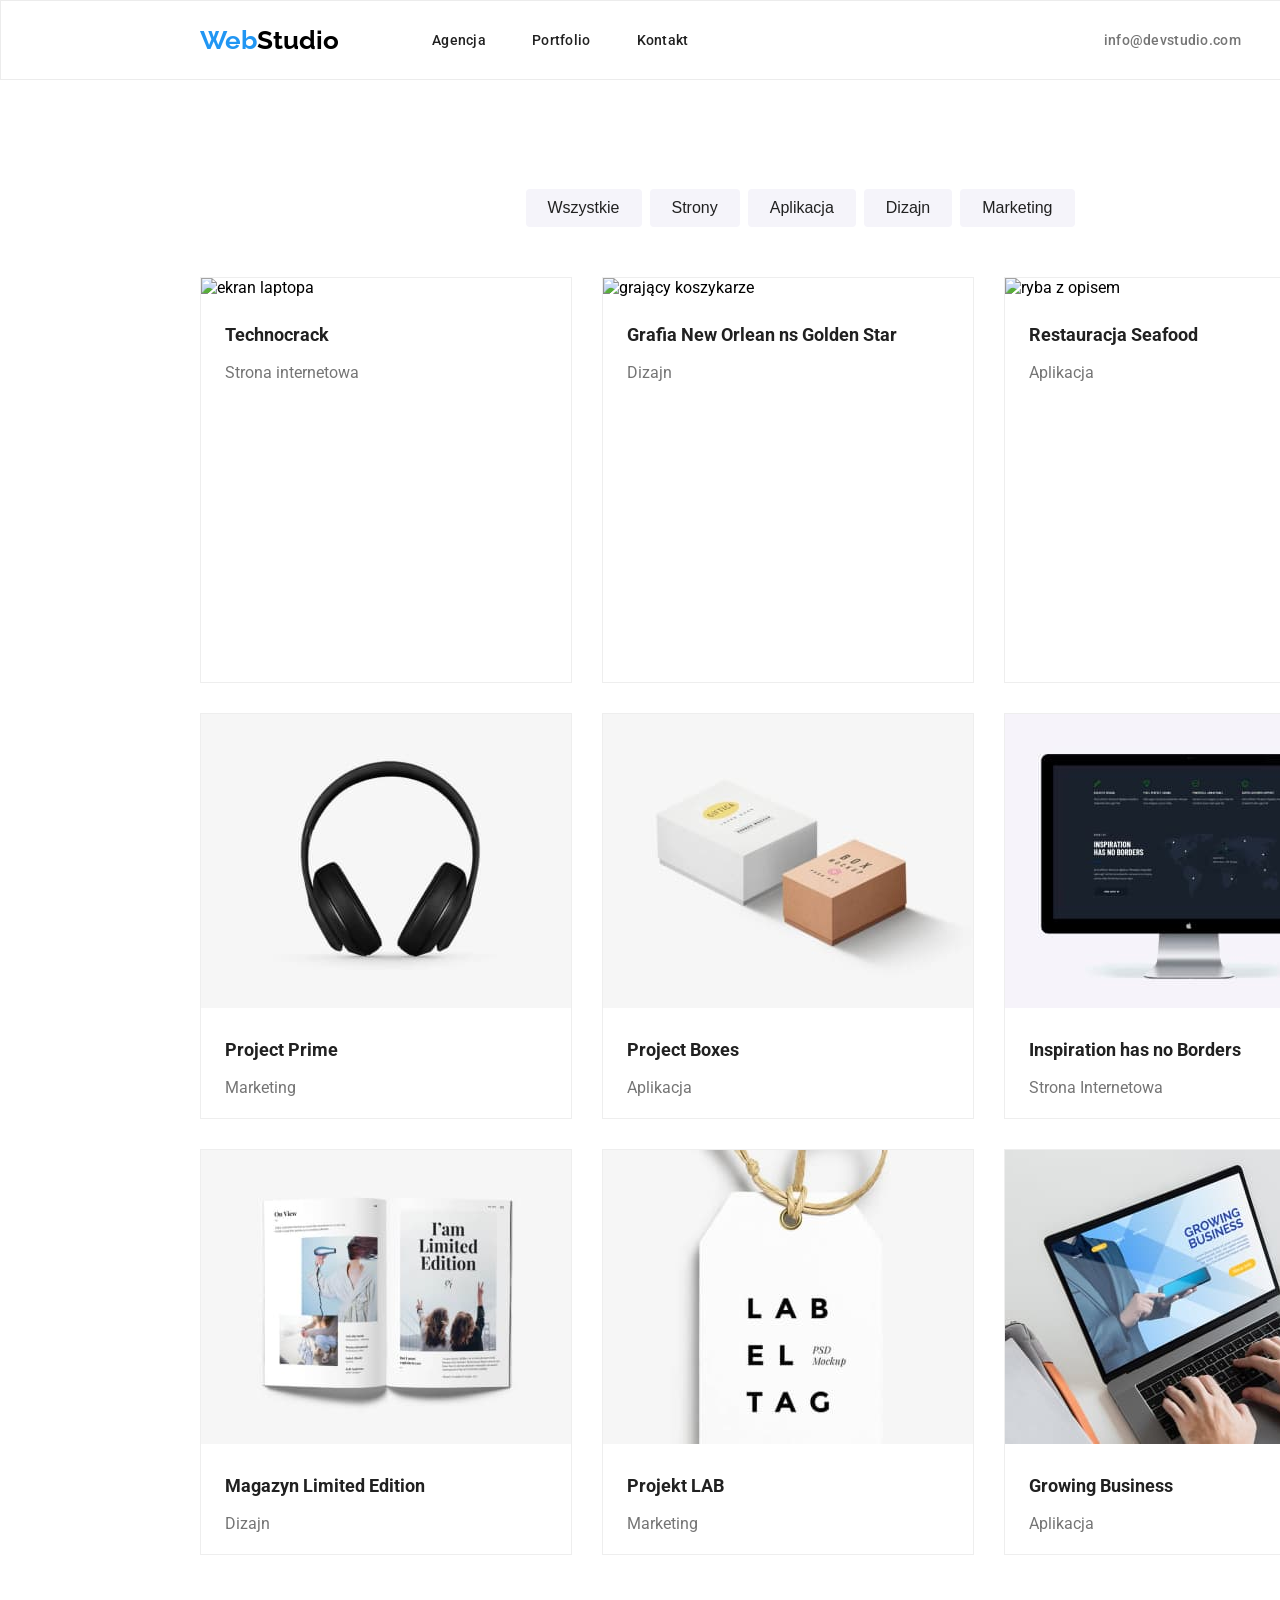
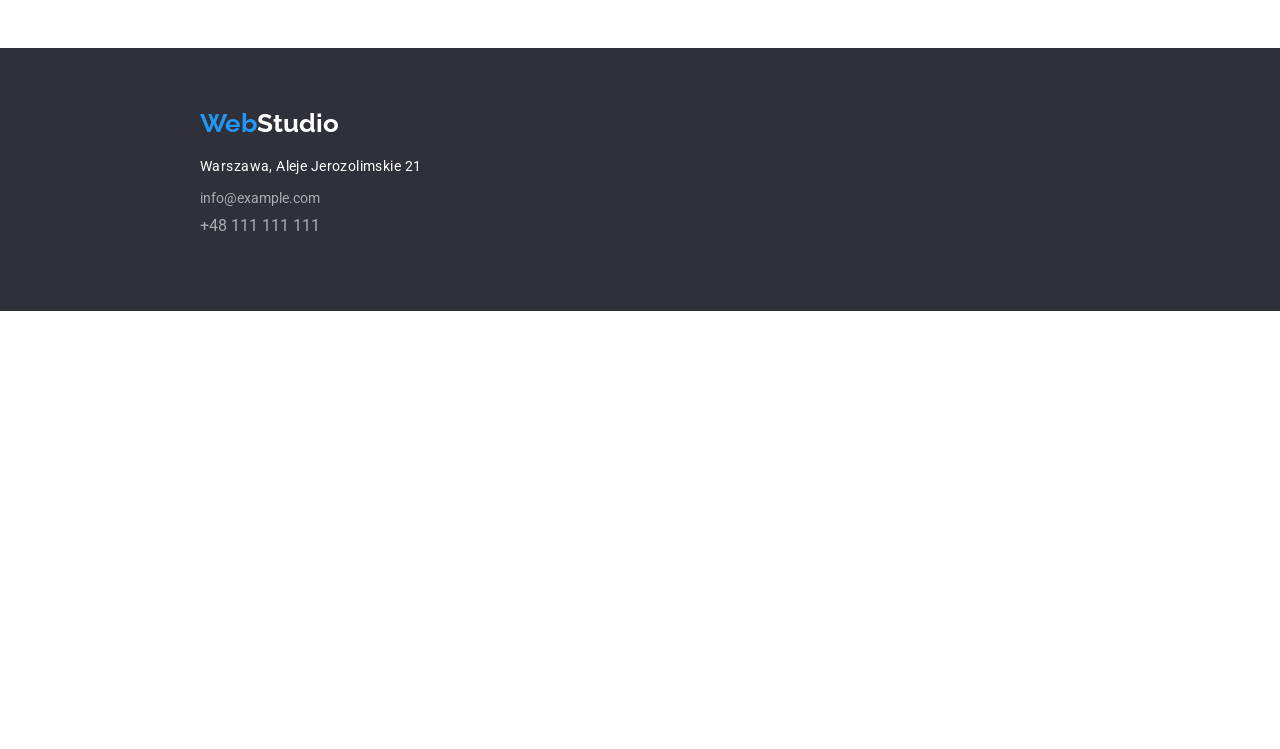
==== commit 121a49b0: "commit uwu" ====
--- a/portfolio.html
+++ b/portfolio.html
@@ -9,147 +9,159 @@
     <link rel="preconnect" href="https://fonts.googleapis.com">
     <link rel="preconnect" href="https://fonts.gstatic.com" crossorigin>
     <link
-        href="https://fonts.googleapis.com/css2?family=Raleway:wght@700&family=Roboto:wght@400;500;700;900&display=swap">
+        href="https://fonts.googleapis.com/css2?family=Raleway:wght@700&family=Roboto:wght@400;500;700;900&display=swap"
+        rel="stylesheet" />
     <link rel="stylesheet" href="CSS/styles.css">
 </head>
 
 <body>
-    <header>
-        <a class="web-studio" href="/index.html"><span class="web">Web</span><span class="studio">Studio</span></a>
-        <nav>
-            <a class="link" href="#">Agencja</a>
-            <a class="link" href="./portfolio.html">Portfolio</a>
-            <a class="link" href="#">Kontakt</a>
-        </nav>
-        <aside>
-            <a class="link" href="mailto:info@devstudio.com">info@devstudio.com</a>
-            <a class="contact-link1" href="tel:+48111111111">+48 111 111 111</a>
-        </aside>
-    </header>
-    <section>
-        <ul class="button-list">
-            <li>
-                <button class="button" type="button">Wszystkie</button>
-            </li>
-            <li>
-                <button class="button" type="button">Strony</button>
-            </li>
-            <li>
-                <button class="button" type="button">Aplikacje</button>
-            </li>
-            <li>
-                <button class="button" type="button">Dizajn</button>
-            </li>
-            <li>
-                <button class="button" type="button">Marketing</button>
-            </li>
-        </ul>
-    </section>
-    <section>
-        <ul>
-            <li>
-                <figure class="Miroslaw-zelent-rzadzi">
-                    <img src="./images/img4.jpg" alt="ekran laptopa" width="370" height="294">
-                    <ul class="button-list">
-                        <li>
-                            <figure class="Miroslaw-zelent-rzadzi"><img src="./images/img4.jpg" alt="ekran laptopa"
-                                    width="370" height="294">
-                                <figcaption class="head-text">Technocrack</figcaption>
-                                <p class="line-text">Strona internetowa</p>
-                            </figure>
-                        </li>
-                        <li>
-                            <figure class="Miroslaw-zelent-rzadzi">
-                                <img src="./images/img5.jpg" alt="grający koszykarze" width="370" height="294">
-                                <figure class="Miroslaw-zelent-rzadzi"><img src="./images/img5.jpg"
-                                        alt="grający koszykarze" width="370" height="294">
-                                    <figcaption class="head-text">Grafia New Orlean ns Golden Star</figcaption>
-                                    <p class="line-text">Dizajn</p>
-                                </figure>
-                        </li>
-                        <li>
-                            <figure class="Miroslaw-zelent-rzadzi">
-                                <img src="./images/img6.jpg" alt="ryba z opisem" width="370" height="294">
-                                <figure class="Miroslaw-zelent-rzadzi"><img src="./images/img6.jpg" alt="ryba z opisem"
-                                        width="370" height="294">
-                                    <figcaption class="head-text">Restauracja Seafood</figcaption>
-                                    <p class="line-text">Aplikacja</p>
-                                </figure>
-                        </li>
-                        <li>
-                            <figure class="Miroslaw-zelent-rzadzi">
-                                <img src="./images/img7.jpg" alt="czarne nauszne sluchawki" width=370 height=294>
-                                <figure class="Miroslaw-zelent-rzadzi"><img src="./images/img7.jpg"
-                                        alt="czarne nauszne sluchawki" width=370 height=294>
-                                    <figcaption class="head-text">Project Prime</figcaption>
-                                    <p class="line-text">Marketing</p>
-                                </figure>
-                        </li>
-                        <li>
-                            <figure class="Miroslaw-zelent-rzadzi">
-                                <img src="./images/img8.jpg" alt="dwa kartonowe pudelka" width=370 height=294>
-                                <figcaption class="head-text">Project Boxes</figcapton>
-                                    <p class="line-text">Aplikacja</p>
-                            </figure>
-                        </li>
-                        <li>
-                            <figure class="Miroslaw-zelent-rzadzi">
-                                <img src="./images/img9.jpg" alt="ekran komputera" width=370 height=294>
-                                <figure class="Miroslaw-zelent-rzadzi"><img src="./images/img8.jpg"
-                                        alt="dwa kartonowe pudelka" width=370 height=294>
-                                    <figcaption class="head-text">Project Boxes</figcaption>
-                                    <p class="line-text">Aplikacja</p>
-                                </figure>
-                        </li>
-                        <li>
-                            <figure class="Miroslaw-zelent-rzadzi"><img src="./images/img9.jpg" alt="ekran komputera"
-                                    width=370 height=294>
-                                <figcaption class="head-text">Inspiration has no Borders</figcaption>
-                                <p class="line-text">Strona Internetowa</p>
-                            </figure>
-                        </li>
-                        <li>
-                            <figure class="Miroslaw-zelent-rzadzi">
-                                <img src="./images/img10.jpg" alt="owarte czasopismo" width=370 height=294>
-                                <figure class="Miroslaw-zelent-rzadzi"><img src="./images/img10.jpg"
-                                        alt="owarte czasopismo" width=370 height=294>
-                                    <figcaption class="head-text">Magazyn Limited Edition</figcaption>
-                                    <p class="line-text">Dizajn</p>
-                                </figure>
-                        </li>
-                        <li>
-                            <figure class="Miroslaw-zelent-rzadzi">
-                                <img src="./images/img11.jpg" alt="metka odziezowa z napisem" width=370 height=294>
-                                <figure class="Miroslaw-zelent-rzadzi"><img src="./images/img11.jpg"
-                                        alt="metka odziezowa z napisem" width=370 height=294>
-                                    <figcaption class="head-text">Projekt LAB</figcaption>
-                                    <p class="line-text">Marketing</p>
-                                </figure>
-                        </li>
-                        <li>
-                            <figure class="Miroslaw-zelent-rzadzi">
-                                <img src="./images/img12.jpg" alt="wlaczony-laptop" width=370 height=294>
-                                <figure class="Miroslaw-zelent-rzadzi"><img src="./images/img12.jpg"
-                                        alt="wlaczony-laptop" width=370 height=294>
-                                    <figcaption class="head-text">Growing Business</figcaption>
-                                    <p class="line-text">Aplikacja</p>
-                                </figure>
-                        </li>
-                    </ul>
-    </section>
+    <div class="div-border">
+        <header class="header-body container">
+            <div class="div-flex">
+                <a class="web-studio" href="/index.html"><span class="web">Web</span><span
+                        class="studio">Studio</span></a>
+                <nav class="nav-flex">
+                    <a class="link" href="#">Agencja</a>
+                    <a class="link" href="./portfolio.html">Portfolio</a>
+                    <a class="link" href="#">Kontakt</a>
+                </nav>
+            </div>
+            <aside class="link-flex">
+                <a class="contact-link1" href="mailto:info@devstudio.com">info@devstudio.com</a>
+                <a class="contact-link1" href="tel:+48111111111">+48 111 111 111</a>
+            </aside>
+        </header>
+    </div>
+    <main class="section">
+        <section class="container">
+            <ul class="button-list button-flex">
+                <li>
+                    <button class="button" type="button">
+                        <p class="button-text">Wszystkie</p>
+                    </button>
+                </li>
+                <li>
+                    <button class="button" type="button">
+                        <p class="button-text">Strony</p>
+                    </button>
+                </li>
+                <li>
+                    <button class="button" type="button">
+                        <p class="button-text">Aplikacja</p>
+                    </button>
+                </li>
+                <li>
+                    <button class="button" type="button">
+                        <p class="button-text">Dizajn</p>
+                    </button>
+                </li>
+                <li>
+                    <button class="button" type="button">
+                        <p class="button-text">Marketing</p>
+                    </button>
+                </li>
+            </ul>
+        </section>
+        <section>
+            <ul class="button-list img2-display container">
+                <li>
+                    <figure class="Miroslaw-zelent-rzadzi"><img src="./images/img4.jpg" alt="ekran laptopa" width="370"
+                            height="294">
+                        <figcaption class="ffffff">
+                            <p class="head-text">Technocrack</p>
+                            <p class="line-text">Strona internetowa</p>
+                        </figcaption>
+                    </figure>
+                </li>
+                <li>
+                    <figure class="Miroslaw-zelent-rzadzi"><img src="./images/img5.jpg" alt="grający koszykarze"
+                            width="370" height="294">
+                        <figcaption class="ffffff">
+                            <p class="head-text">Grafia New Orlean ns Golden Star</p>
+                            <p class="line-text">Dizajn</p>
+                        </figcaption>
+                    </figure>
+                </li>
+                <li>
+                    <figure class="Miroslaw-zelent-rzadzi"><img src="./images/img6.jpg" alt="ryba z opisem" width="370"
+                            height="294">
+                        <figcaption class="ffffff">
+                            <p class="head-text">Restauracja Seafood</p>
+                            <p class="line-text">Aplikacja</p>
+                        </figcaption>
+                    </figure>
+                </li>
+                <li>
+                    <figure class="Miroslaw-zelent-rzadzi"><img src="./images/img7.jpg" alt="czarne nauszne sluchawki"
+                            width=370 height=294>
+                        <figcaption class="ffffff">
+                            <p class="head-text">Project Prime</p>
+                            <p class="line-text">Marketing</p>
+                        </figcaption>
+                    </figure>
+                </li>
+                <li>
+                    <figure class="Miroslaw-zelent-rzadzi">
+                        <img src="./images/img8.jpg" alt="dwa kartonowe pudelka" width=370 height=294>
+                        <figcaption class="ffffff">
+                            <p class="head-text">Project Boxes</p>
+                            <p class="line-text">Aplikacja</p>
+                        </figcaption>
+                    </figure>
+                </li>
+                <li>
+                    <figure class="Miroslaw-zelent-rzadzi"><img src="./images/img9.jpg" alt="ekran komputera" width=370
+                            height=294>
+                        <figcaption class="ffffff">
+                            <p class="head-text">Inspiration has no Borders</p>
+                            <p class="line-text">Strona Internetowa</p>
+                    </figure>
+                </li>
+                <li>
+                    <figure class="Miroslaw-zelent-rzadzi"><img src="./images/img10.jpg" alt="owarte czasopismo"
+                            width=370 height=294>
+                        <figcaption class="ffffff">
+                            <p class="head-text">Magazyn Limited Edition</p>
+                            <p class="line-text">Dizajn</p>
+                        </figcaption>
+                    </figure>
+                </li>
+                <li>
+                    <figure class="Miroslaw-zelent-rzadzi"><img src="./images/img11.jpg" alt="metka odziezowa z napisem"
+                            width=370 height=294>
+                        <figcaption class="ffffff">
+                            <p class="head-text">Projekt LAB</p>
+                            <p class="line-text">Marketing</p>
+                        </figcaption>
+                    </figure>
+                </li>
+                <li>
+                    <figure class="Miroslaw-zelent-rzadzi"><img src="./images/img12.jpg" alt="wlaczony-laptop" width=370
+                            height=294>
+                        <figcaption class="ffffff">
+                            <p class="head-text">Growing Business</p>
+                            <p class="line-text">Aplikacja</p>
+                        </figcaption>
+                    </figure>
+                </li>
+            </ul>
+        </section>
+    </main>
     <footer class="color-footer">
-        <a class="web-studio" href="/index.html"><span class="Web">Web</span><span
-                class="studio-footer">Studio</span></a>
-        <address>
-            <ul class="button-list">
-                <li>
-                    <a class="adress-footer" href="https://goo.gl/maps/VbSn34Kh2Uzp6g4f7" target="_blank"
-                        rel="noopener nofollow noreferrer">Warszawa, Aleje Jerozolimskie 21</a>
-                </li>
-                <li><a class="contact" href="mailto:info@example.com">info@example.com</a></li>
-                <li><a class="contact-phone" href="tel:+48111111111">+48 111 111 111</a></li>
-            </ul>
-        </address>
+        <section class="container">
+            <a class="web-studio web-studio-margin" href="/index.html"><span class="Web">Web</span><span
+                    class="studio-footer">Studio</span></a>
+            <address>
+                <ul class="button-list adress-flex">
+                    <li>
+                        <a class="adress-footer" href="https://goo.gl/maps/VbSn34Kh2Uzp6g4f7" target="_blank"
+                            rel="noopener nofollow noreferrer">Warszawa, Aleje Jerozolimskie 21</a>
+                    </li>
+                    <li><a class="contact" href="mailto:info@example.com">info@example.com</a></li>
+                    <li><a class="contact-phone" href="tel:+48111111111">+48 111 111 111</a></li>
+                </ul>
+            </address>
+        </section>
     </footer>
 </body>
 
--- a/CSS/styles.css
+++ b/CSS/styles.css
@@ -4,6 +4,7 @@
 
 	width: 1600px;
 	height: 2349px;
+	margin: 0;
 }
 
 :root {
@@ -11,7 +12,7 @@
 }
 
 .web-studio {
-	font-family: "Raleway";
+	font-family: Raleway;
 	font-weight: 700;
 	font-size: 26px;
 	line-height: 1.17;
@@ -30,6 +31,10 @@
 .link {
 	color: #212121;
 	text-decoration: none;
+	font-weight: 500;
+	font-size: 14px;
+	line-height: 1.19;
+	letter-spacing: 0.02em;
 }
 
 .link:hover,
@@ -40,6 +45,10 @@
 .contact-link1 {
 	color: #757575;
 	text-decoration: none;
+	font-weight: 500;
+	font-size: 14px;
+	line-height: 1.19;
+	letter-spacing: 0.02em;
 }
 
 .contact-link1:hover,
@@ -53,6 +62,8 @@
 	line-height: 1.36;
 	letter-spacing: 0.06em;
 	color: #ffffff;
+	text-transform: uppercase;
+	text-align: center;
 }
 
 .service-button {
@@ -63,6 +74,7 @@
 	box-shadow: 0px 4px 4px rgba(0, 0, 0, 0.15);
 	cursor: pointer;
 	color: #ffffff;
+	padding: 10px 42px;
 }
 
 .lorem {
@@ -84,6 +96,9 @@
 	font-size: 36px;
 	line-height: 1.19;
 	color: #212121;
+	text-align: center;
+	margin: 0;
+	margin-bottom: 50px;
 }
 
 .our-team {
@@ -91,6 +106,8 @@
 	font-size: 36px;
 	line-height: 1.19;
 	color: #212121;
+	text-align: center;
+	margin-bottom: 50px;
 }
 
 .employee {
@@ -98,6 +115,8 @@
 	font-size: 16px;
 	line-height: 1.19;
 	color: #212121;
+	text-align: center;
+	margin-top: 30px;
 }
 
 .function {
@@ -105,6 +124,8 @@
 	font-size: 16px;
 	line-height: 1.19;
 	color: #757575;
+	text-align: center;
+	margin-bottom: 30px;
 }
 
 .contact {
@@ -112,6 +133,8 @@
 	font-size: 14px;
 	color: #757575;
 	text-decoration: none;
+	font-style: normal;
+	color: rgba(255, 255, 255, 0.6);
 }
 
 .contact:hover,
@@ -120,8 +143,9 @@
 }
 
 .contact-phone {
-	color: #757575;
-	text-decoration: none;
+	text-decoration: none;
+	font-style: normal;
+	color: rgba(255, 255, 255, 0.6);
 }
 
 .contact-phone:hover,
@@ -142,10 +166,12 @@
 	border: none;
 	border-radius: 4px;
 	background-color: #f5f4fa;
+	padding: 6px 22px;
 }
 
 .button-list {
 	list-style: none;
+	padding: 0;
 }
 
 .button:hover,
@@ -161,6 +187,8 @@
 	font-size: 18px;
 	line-height: 2;
 	color: #212121;
+	margin: 0;
+	margin-bottom: 4px;
 }
 
 .line-text {
@@ -168,6 +196,7 @@
 	font-size: 16px;
 	line-height: 2;
 	color: #757575;
+	margin: 0;
 }
 
 .studio-footer {
@@ -184,10 +213,15 @@
 
 .color-section {
 	background-color: #2f303a;
+	display: flex;
+	justify-content: center;
+	flex-direction: column;
+	align-items: center;
 }
 
 .color-footer {
 	background-color: #2f303a;
+	padding-block: 60px;
 }
 
 .color-team {
@@ -201,6 +235,7 @@
 	box-shadow: 0px 1px 3px rgba(0, 0, 0, 0.12), 0px 1px 1px rgba(0, 0, 0, 0.14),
 		0px 2px 1px rgba(0, 0, 0, 0.2);
 	border-radius: 0px 0px 4px 4px;
+	margin: 0;
 }
 
 .adress-footer {
@@ -209,6 +244,7 @@
 	letter-spacing: 0.03em;
 	color: #ffffff;
 	text-decoration: none;
+	font-style: normal;
 }
 
 .Miroslaw-zelent-rzadzi {
@@ -216,4 +252,99 @@
 	width: 370px;
 	height: 404px;
 	border: 1px solid #eee;
-}
+	margin: 0;
+}
+
+.header-body {
+	display: flex;
+	align-items: center;
+	gap: 50px;
+	justify-content: space-between;
+	padding: 24px 0;
+}
+
+.nav-flex {
+	display: flex;
+	gap: 46px;
+	justify-content: center;
+	align-items: center;
+}
+
+.container {
+	width: 1200px;
+	margin: 0 auto;
+}
+
+.list-display {
+	display: flex;
+	flex-direction: row;
+	gap: 30px;
+}
+
+.section {
+	padding-block: 93px;
+}
+
+.img-display {
+	display: flex;
+	flex-direction: row;
+	gap: 30px;
+}
+
+.img2-display {
+	display: flex;
+	gap: 30px;
+	flex-direction: row;
+	flex-wrap: wrap;
+}
+
+.button-flex {
+	display: flex;
+	gap: 8px;
+	flex-direction: row;
+	justify-content: center;
+	align-items: center;
+	margin-bottom: 50px;
+}
+
+.div-flex {
+	display: flex;
+	gap: 93px;
+	justify-content: baseline;
+}
+
+.link-flex {
+	display: flex;
+	gap: 50px;
+	align-items: center;
+}
+
+.ffffff {
+	padding: 20px 24px;
+}
+
+.web-studio-margin {
+	margin-bottom: 20px;
+}
+
+.adress-flex {
+	display: flex;
+	gap: 9px;
+	flex-direction: column;
+}
+
+.div-border {
+	border: 1px solid #ececec;
+}
+
+.button-text {
+	font-weight: 500;
+	font-size: 16px;
+	line-height: 1.625;
+	color: #212121;
+	margin: 0;
+}
+
+.about-us-padding {
+	padding-bottom: 94px;
+}
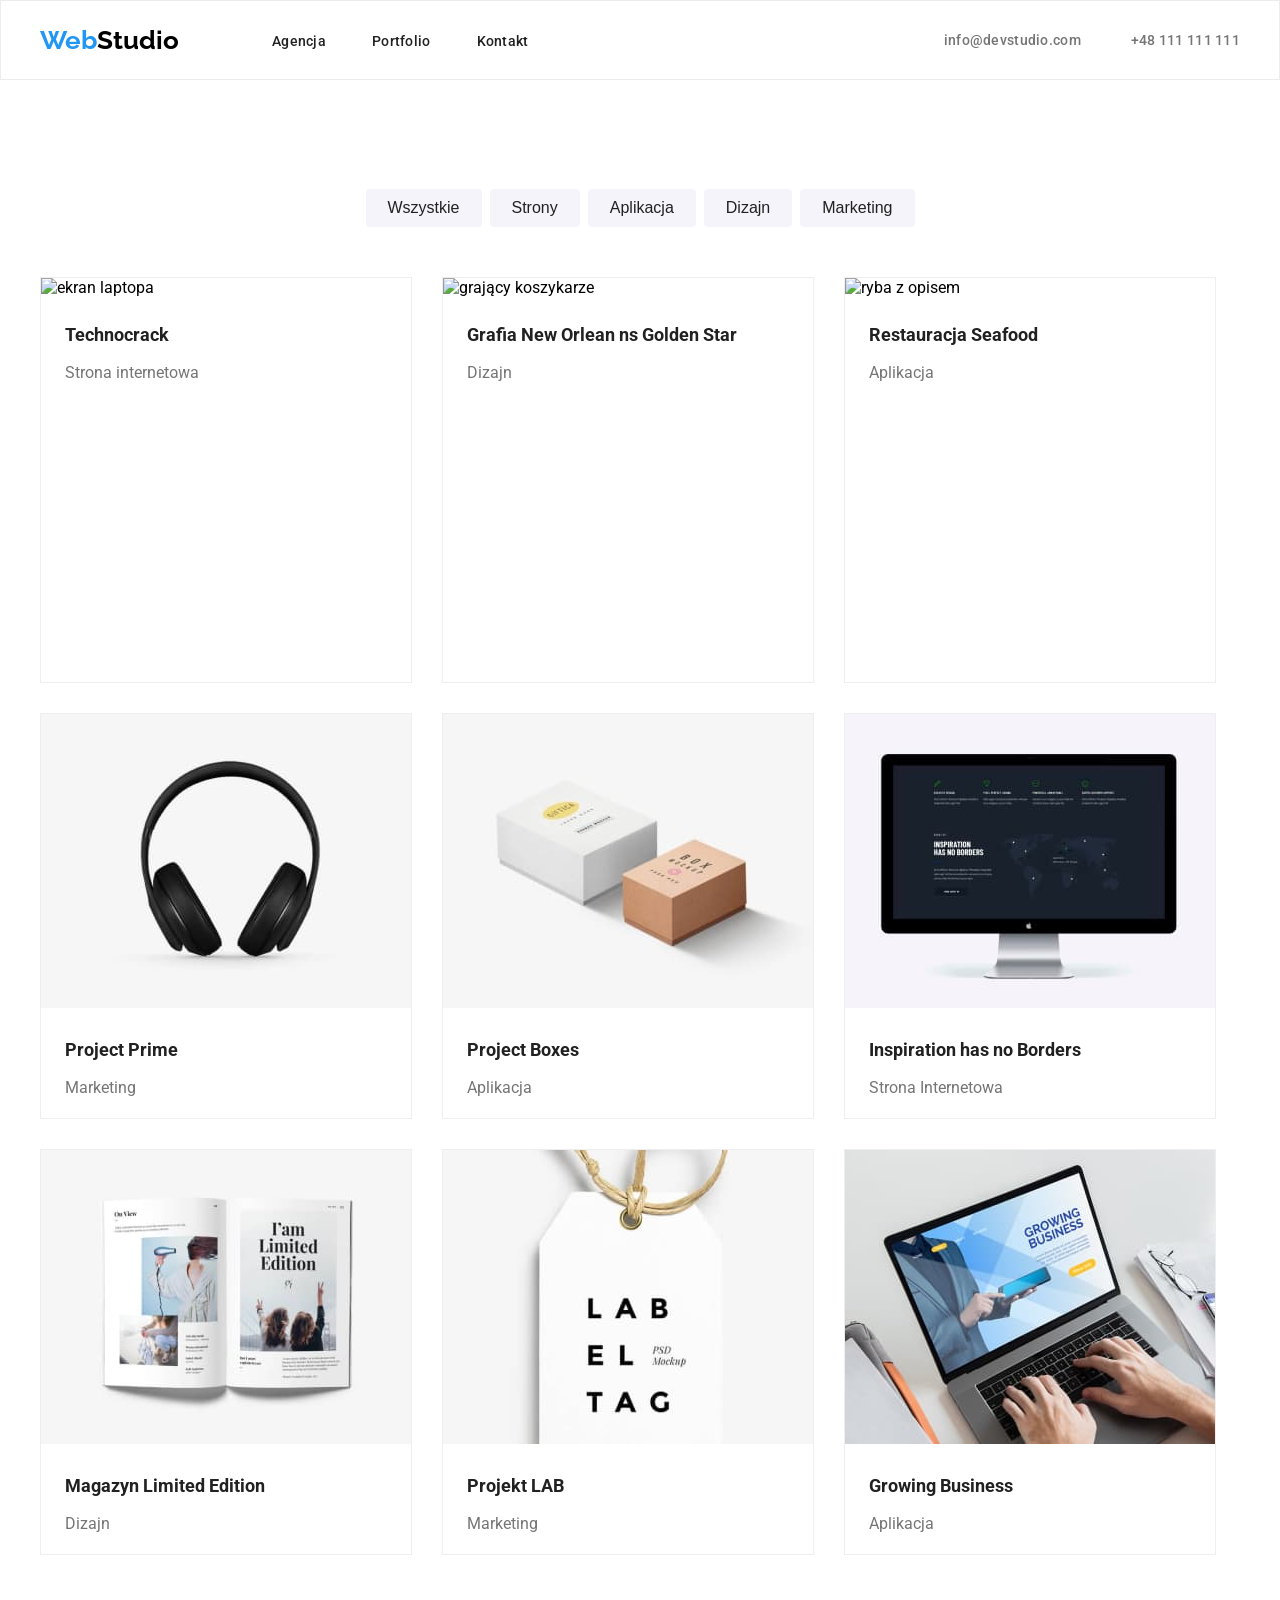
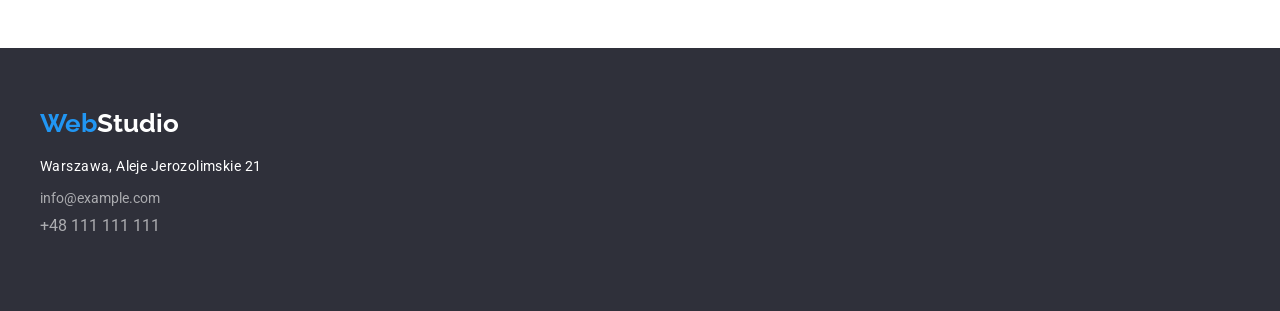
==== commit b6c92742: "commit2 uwu" ====
--- a/portfolio.html
+++ b/portfolio.html
@@ -16,20 +16,24 @@
 
 <body>
     <div class="div-border">
-        <header class="header-body container">
-            <div class="div-flex">
-                <a class="web-studio" href="/index.html"><span class="web">Web</span><span
-                        class="studio">Studio</span></a>
-                <nav class="nav-flex">
-                    <a class="link" href="#">Agencja</a>
-                    <a class="link" href="./portfolio.html">Portfolio</a>
-                    <a class="link" href="#">Kontakt</a>
-                </nav>
+        <header>
+            <div class="container header-body">
+                <div class="div-flex">
+                    <a class="web-studio" href="/index.html"><span class="web">Web</span><span
+                            class="studio">Studio</span></a>
+                    <nav class="nav-flex">
+                        <ul class="nav-flex">
+                            <li><a class="link" href="#">Agencja</a></li>
+                            <li><a class="link" href="./portfolio.html">Portfolio</a></li>
+                            <li><a class="link" href="#">Kontakt</a></li>
+                        </ul>
+                    </nav>
+                </div>
+                <aside class="link-flex">
+                    <a class="contact-link1" href="mailto:info@devstudio.com">info@devstudio.com</a>
+                    <a class="contact-link1" href="tel:+48111111111">+48 111 111 111</a>
+                </aside>
             </div>
-            <aside class="link-flex">
-                <a class="contact-link1" href="mailto:info@devstudio.com">info@devstudio.com</a>
-                <a class="contact-link1" href="tel:+48111111111">+48 111 111 111</a>
-            </aside>
         </header>
     </div>
     <main class="section">
--- a/CSS/styles.css
+++ b/CSS/styles.css
@@ -1,9 +1,6 @@
 body {
 	font-family: "Roboto", sans-serif;
 	background: #fff;
-
-	width: 1600px;
-	height: 2349px;
 	margin: 0;
 }
 
@@ -268,6 +265,9 @@
 	gap: 46px;
 	justify-content: center;
 	align-items: center;
+	list-style: none;
+	padding: 0;
+	margin: 0;
 }
 
 .container {
@@ -310,7 +310,7 @@
 .div-flex {
 	display: flex;
 	gap: 93px;
-	justify-content: baseline;
+	align-items: center;
 }
 
 .link-flex {
